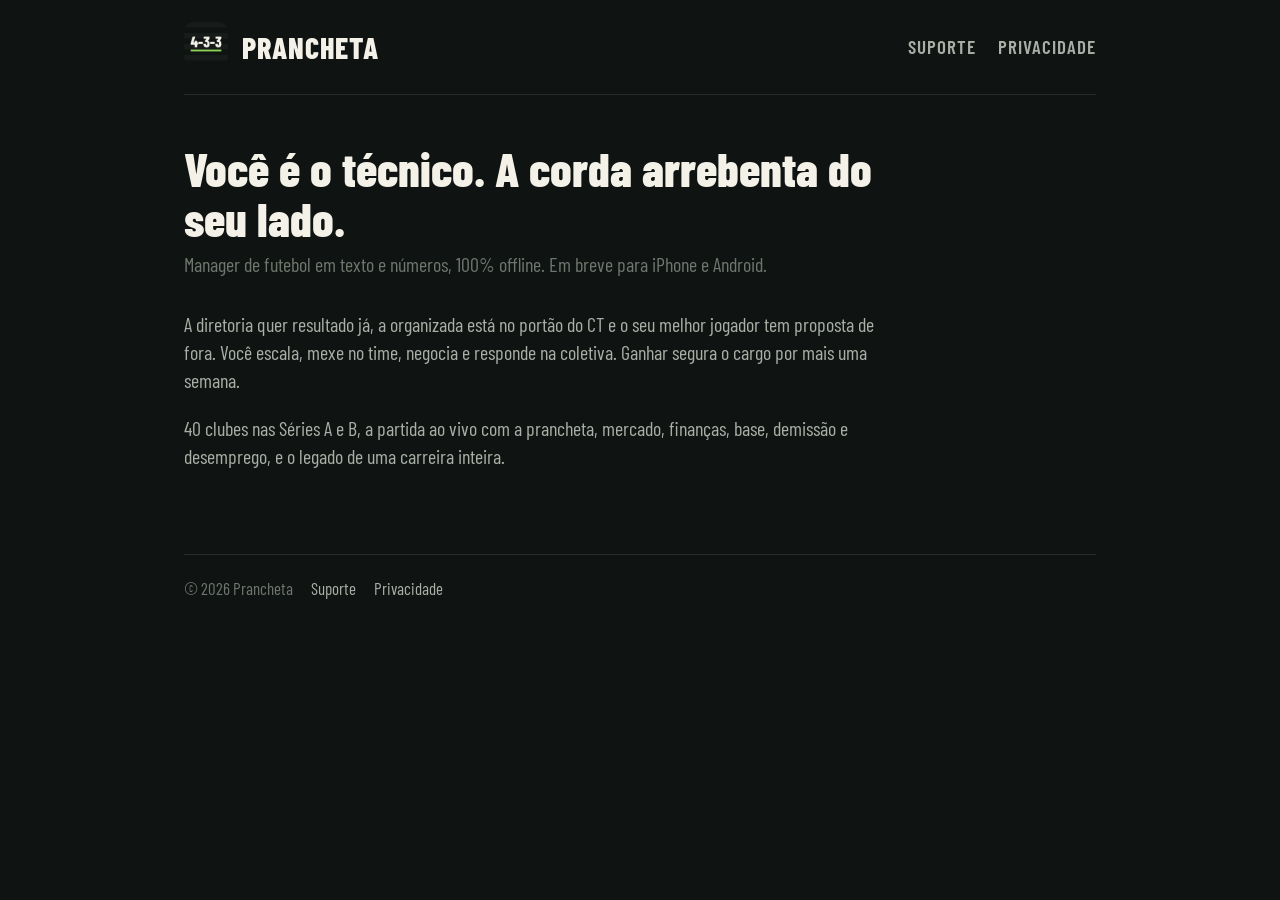
==== prancheta/index.html @ b1d18833 "Prancheta: privacidade, suporte e página inicial Co-Authored-By: Claude Opus 5.5 <noreply@anthropic." ====
<!doctype html>
<html lang="pt-BR">
<head>
  <meta charset="utf-8">
  <meta name="viewport" content="width=device-width, initial-scale=1">
  <title>Prancheta · Técnico de Futebol</title>
  <meta name="description" content="Prancheta: você é o técnico, e a corda arrebenta do seu lado. Manager de futebol em texto e números, offline.">
  <link rel="icon" href="icon.png">
  <link rel="preconnect" href="https://fonts.googleapis.com">
  <link rel="preconnect" href="https://fonts.gstatic.com" crossorigin>
  <link href="https://fonts.googleapis.com/css2?family=Barlow+Condensed:wght@500;600;700;800&display=swap" rel="stylesheet">
  <link rel="stylesheet" href="style.css">
</head>
<body>
  <div class="wrap">
    <header class="top">
      <a href="index.html"><img src="icon.png" alt=""></a>
      <a class="brand" href="index.html">Prancheta</a>
      <nav>
        <a href="suporte.html">Suporte</a>
        <a href="privacidade.html">Privacidade</a>
      </nav>
    </header>

    <main class="doc">
      <h1>Você é o técnico. A corda arrebenta do seu lado.</h1>
      <p class="meta">Manager de futebol em texto e números, 100% offline. Em breve para iPhone e Android.</p>

      <p>A diretoria quer resultado já, a organizada está no portão do CT e o seu melhor jogador tem proposta de fora. Você escala, mexe no time, negocia e responde na coletiva. Ganhar segura o cargo por mais uma semana.</p>
      <p>40 clubes nas Séries A e B, a partida ao vivo com a prancheta, mercado, finanças, base, demissão e desemprego, e o legado de uma carreira inteira.</p>
    </main>

    <footer>
      <span>© 2026 Prancheta</span>
      <a href="suporte.html">Suporte</a>
      <a href="privacidade.html">Privacidade</a>
    </footer>
  </div>
</body>
</html>
---- prancheta/style.css ----
:root {
  --bg: #0F1412;
  --panel: #1D2320;
  --pitch: #1A4D2B;
  --surface: rgba(255, 255, 255, 0.06);
  --border: rgba(255, 255, 255, 0.10);
  --text: #F3F1E8;
  --dim: #A9AFA6;
  --faint: #6F766E;
  --accent: #8FD657;
  --on-accent: #0B1705;
  --gold: #E9BC4C;
}

* { box-sizing: border-box; min-width: 0; }
html, body { overflow-x: hidden; }

html { color-scheme: dark; }

body {
  margin: 0;
  background: var(--bg);
  color: var(--text);
  font-family: 'Barlow Condensed', 'Arial Narrow', Arial, sans-serif;
  font-size: 20px;
  line-height: 1.4;
  -webkit-font-smoothing: antialiased;
}

a { color: var(--accent); text-decoration: none; }
a:hover { text-decoration: underline; }

.wrap { max-width: 960px; margin: 0 auto; padding: 0 24px; }

header.top {
  display: flex;
  align-items: center;
  gap: 14px;
  padding: 22px 0;
  border-bottom: 1px solid var(--border);
}
header.top img { width: 44px; height: 44px; border-radius: 10px; }
header.top .brand {
  font-weight: 800;
  font-size: 30px;
  letter-spacing: 1px;
  text-transform: uppercase;
  color: var(--text);
}
header.top nav { margin-left: auto; display: flex; gap: 22px; }
header.top nav a { color: var(--dim); font-weight: 600; font-size: 19px; text-transform: uppercase; letter-spacing: 1px; }
header.top nav a:hover { color: var(--text); text-decoration: none; }

.hero {
  display: grid;
  grid-template-columns: minmax(0, 1.1fr) minmax(0, 0.9fr);
  gap: 40px;
  align-items: center;
  padding: 64px 0 40px;
}
.hero .label { color: var(--accent); font-weight: 600; font-size: 18px; letter-spacing: 3px; text-transform: uppercase; }
.hero h1 { font-size: 64px; line-height: 1; font-weight: 800; margin: 12px 0 18px; }
.hero p { font-size: 26px; color: var(--dim); margin: 0 0 28px; font-weight: 500; }
.hero img { width: 100%; border-radius: 28px; border: 1px solid var(--border); display: block; }

.stores { display: flex; gap: 14px; flex-wrap: wrap; }
.btn {
  display: inline-block;
  padding: 12px 22px;
  border-radius: 12px;
  font-weight: 700;
  font-size: 20px;
  letter-spacing: 1px;
  text-transform: uppercase;
  border: 1px solid var(--border);
  background: var(--surface);
  color: var(--text);
}
.btn.primary { background: var(--accent); color: var(--on-accent); border-color: transparent; }
.btn:hover { text-decoration: none; filter: brightness(1.08); }
.btn.soon { color: var(--faint); cursor: default; }

.features {
  display: grid;
  grid-template-columns: repeat(3, 1fr);
  gap: 16px;
  padding: 24px 0 48px;
}
.feature {
  background: var(--surface);
  border: 1px solid var(--border);
  border-radius: 16px;
  padding: 20px;
}
.feature h3 { margin: 0 0 8px; font-size: 24px; font-weight: 700; text-transform: uppercase; letter-spacing: 1px; color: var(--gold); }
.feature p { margin: 0; color: var(--dim); font-size: 19px; }

.shots { display: grid; grid-template-columns: minmax(0, 1fr) minmax(0, 1fr); gap: 24px; padding: 0 0 56px; }
.shots img { width: 100%; border-radius: 28px; border: 1px solid var(--border); display: block; }

.pitch-band {
  background: var(--pitch);
  border-top: 1px solid var(--border);
  border-bottom: 1px solid var(--border);
  padding: 44px 0;
}
.pitch-band h2 { font-size: 40px; margin: 0 0 8px; font-weight: 800; text-transform: uppercase; }
.pitch-band p { margin: 0; font-size: 22px; color: rgba(243, 241, 232, 0.8); max-width: 700px; }

.doc { padding: 48px 0 64px; max-width: 720px; }
.doc h1 { font-size: 48px; font-weight: 800; margin: 0 0 6px; line-height: 1.05; }
.doc .meta { color: var(--faint); margin: 0 0 32px; }
.doc h2 { font-size: 26px; font-weight: 700; text-transform: uppercase; letter-spacing: 1px; color: var(--gold); margin: 32px 0 8px; }
.doc p, .doc li { color: var(--dim); }
.doc strong { color: var(--text); font-weight: 600; }
.doc .contact {
  margin-top: 28px;
  padding: 20px;
  background: var(--surface);
  border: 1px solid var(--border);
  border-radius: 16px;
}
.doc .contact p { margin: 0; }
.doc .contact a { font-weight: 700; font-size: 24px; }

footer {
  border-top: 1px solid var(--border);
  padding: 22px 0 40px;
  color: var(--faint);
  font-size: 17px;
  display: flex;
  gap: 18px;
  flex-wrap: wrap;
}
footer a { color: var(--dim); }

@media (max-width: 760px) {
  body { font-size: 18px; }
  .hero { grid-template-columns: 1fr; padding-top: 40px; }
  .hero h1 { font-size: 48px; }
  .hero p { font-size: 22px; }
  .hero img { max-width: 360px; margin: 0 auto; }
  .features { grid-template-columns: 1fr; }
  .shots { grid-template-columns: 1fr; }
  .shots img { max-width: 360px; margin: 0 auto; }
  header.top nav { gap: 14px; }
  header.top nav a { font-size: 16px; }
  .pitch-band h2 { font-size: 32px; }
}
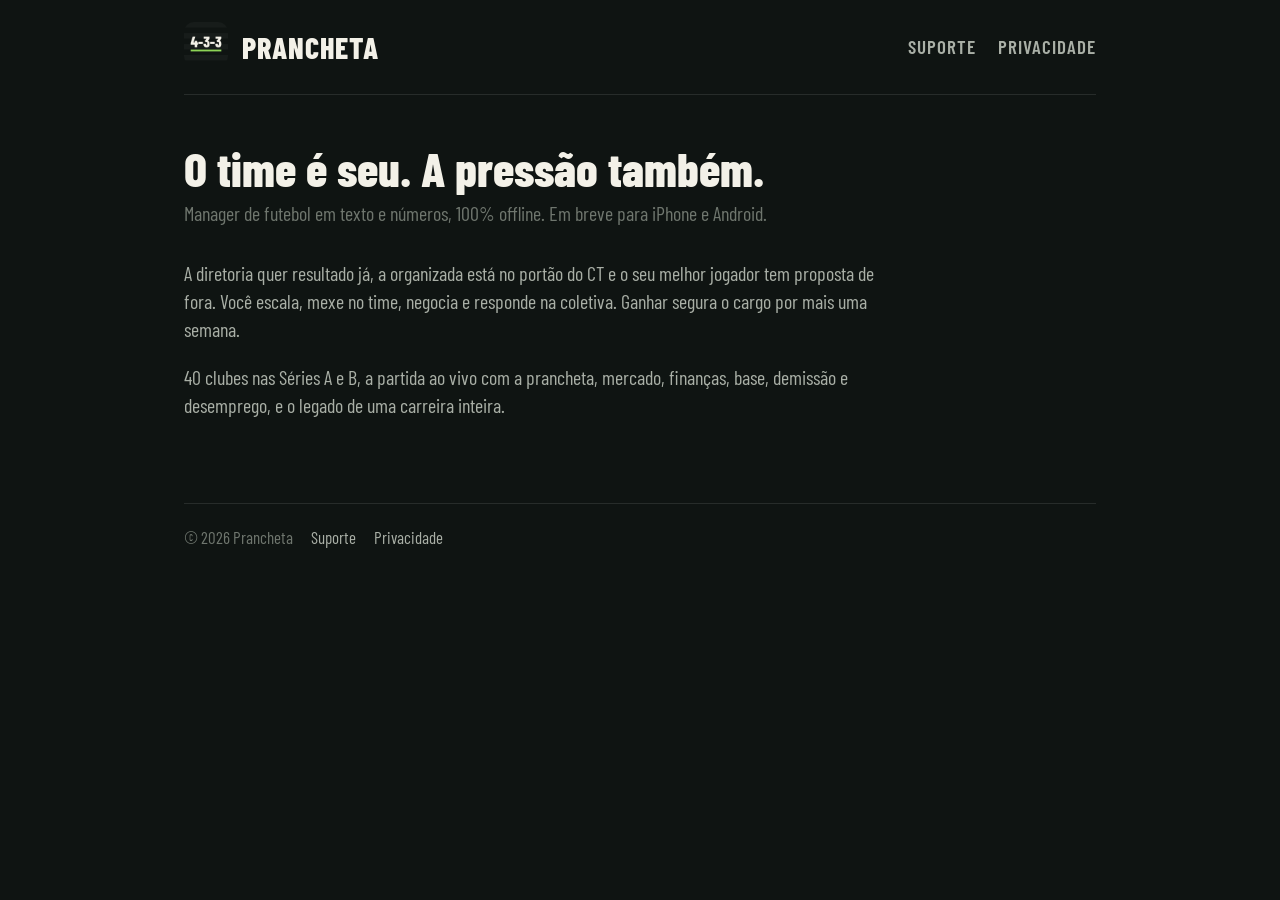
==== commit 3c67434e: "Prancheta: lema novo, o time é seu, a pressão também Co-Authored-By: Claude Opus 5.5 <noreply@anthro" ====
--- a/prancheta/index.html
+++ b/prancheta/index.html
@@ -4,7 +4,7 @@
   <meta charset="utf-8">
   <meta name="viewport" content="width=device-width, initial-scale=1">
   <title>Prancheta · Técnico de Futebol</title>
-  <meta name="description" content="Prancheta: você é o técnico, e a corda arrebenta do seu lado. Manager de futebol em texto e números, offline.">
+  <meta name="description" content="Prancheta: o time é seu, a pressão também. Manager de futebol em texto e números, offline.">
   <link rel="icon" href="icon.png">
   <link rel="preconnect" href="https://fonts.googleapis.com">
   <link rel="preconnect" href="https://fonts.gstatic.com" crossorigin>
@@ -23,7 +23,7 @@
     </header>
 
     <main class="doc">
-      <h1>Você é o técnico. A corda arrebenta do seu lado.</h1>
+      <h1>O time é seu. A pressão também.</h1>
       <p class="meta">Manager de futebol em texto e números, 100% offline. Em breve para iPhone e Android.</p>
 
       <p>A diretoria quer resultado já, a organizada está no portão do CT e o seu melhor jogador tem proposta de fora. Você escala, mexe no time, negocia e responde na coletiva. Ganhar segura o cargo por mais uma semana.</p>
